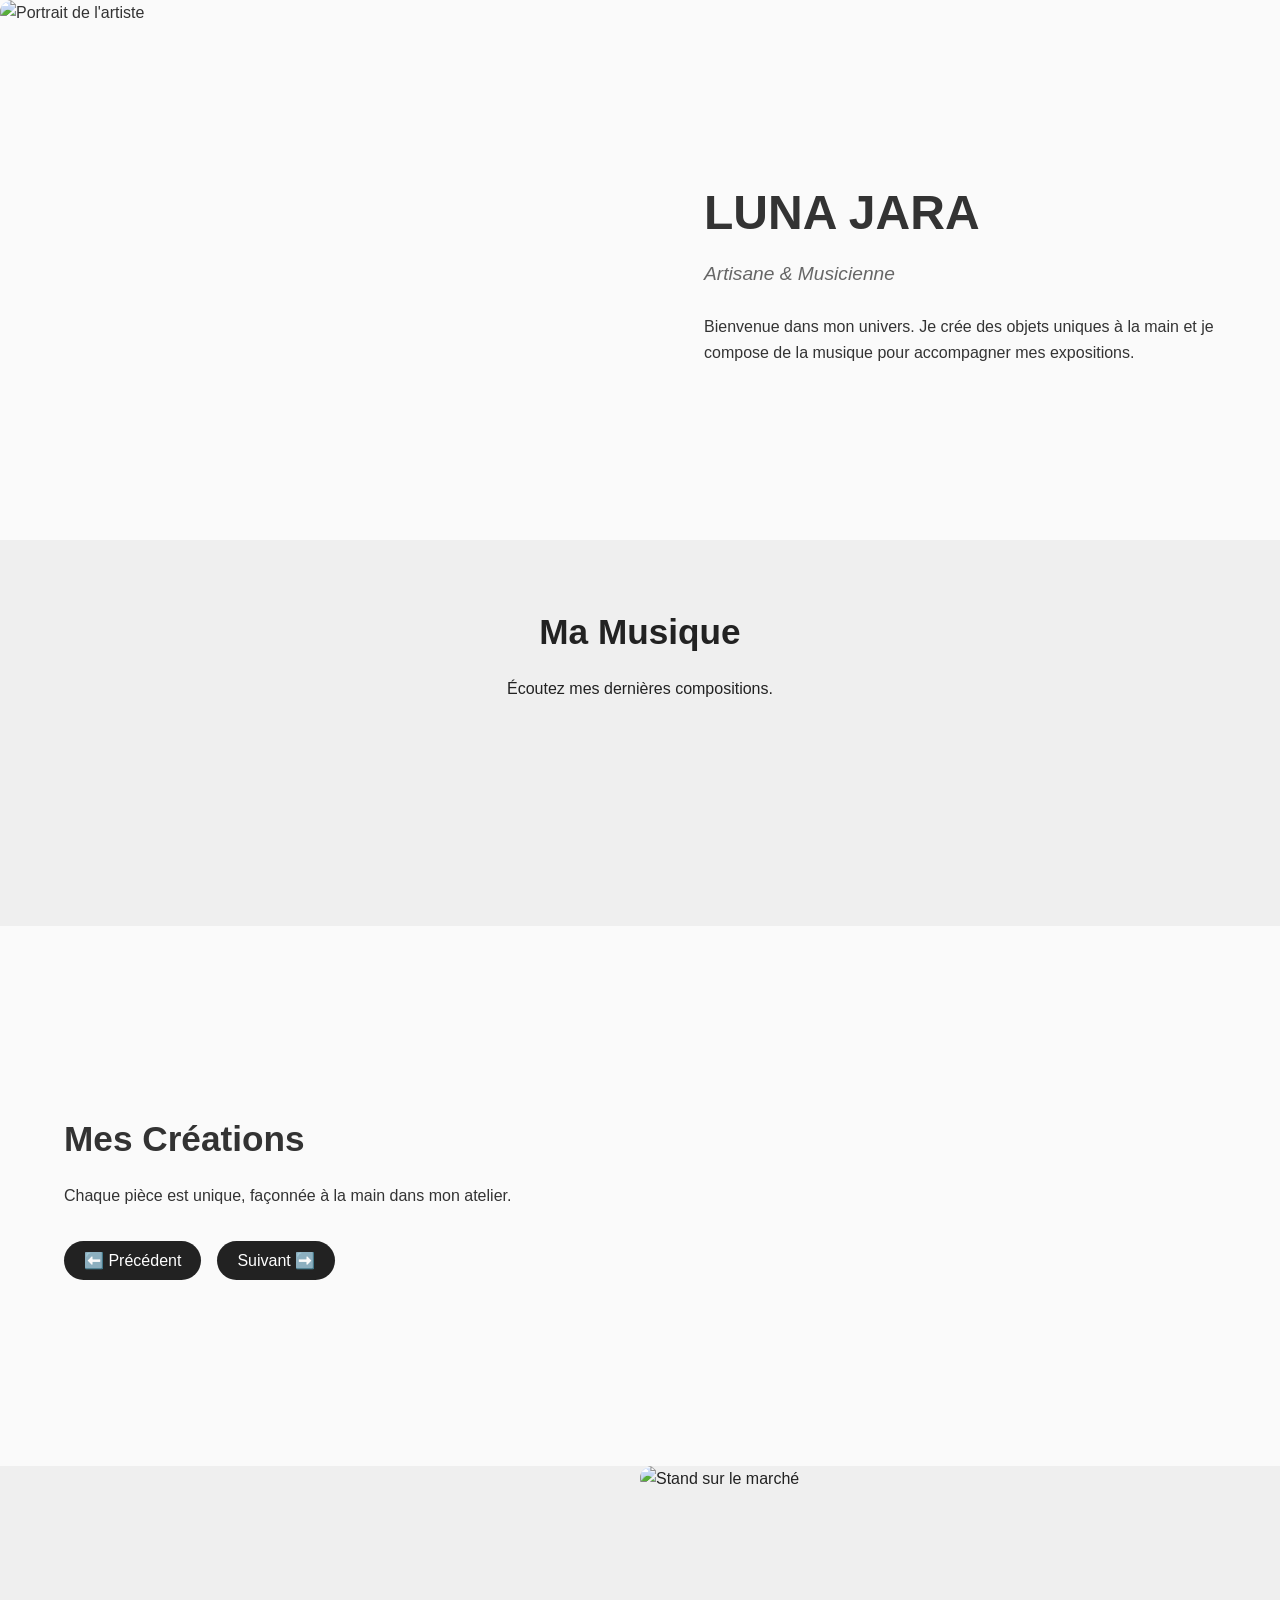
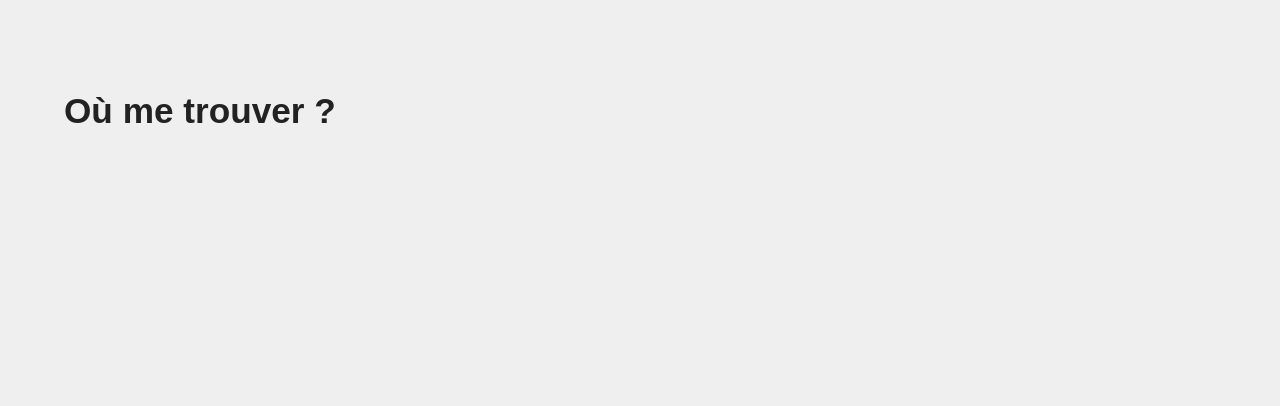
==== index.html @ 1c3c6ed4 "premier commit luna-dos" ====
<!DOCTYPE html>
<html lang="fr">

<head>
    <meta charset="UTF-8">
    <meta name="viewport" content="width=device-width, initial-scale=1.0">
    <title>Portfolio Artiste</title>
    <link rel="stylesheet" href="style.css">
</head>

<body>

    <!-- 1. EN-TÊTE : Image à gauche, Texte à droite -->
    <header class="section-grid bg-clair">
        <div class="image-container">
            <img src="https://picsum.photos/seed/artist/800/800" alt="Portrait de l'artiste">
        </div>
        <div class="text-container">
            <h1>LUNA JARA</h1>
            <p class="subtitle">Artisane & Musicienne</p>
            <p>Bienvenue dans mon univers. Je crée des objets uniques à la main et je compose de la musique pour
                accompagner mes expositions.</p>
        </div>
    </header>

    <!-- 2. SECTION MUSIQUE : Pleine largeur -->
    <section class="section-full bg-sombre">
        <h2>Ma Musique</h2>
        <p>Écoutez mes dernières compositions.</p>
        <iframe style="border-radius:12px" src="https://open.spotify.com/embed/playlist/37i9dQZF1DXcBWIGoYBM5M"
            width="100%" height="152" frameborder="0"
            allow="autoplay; clipboard-write; encrypted-media; fullscreen; picture-in-picture" loading="lazy"></iframe>
    </section>

    <!-- 3. SECTION GALERIE : Carrousel -->
    <section class="section-grid bg-clair">
        <div class="text-container">
            <h2>Mes Créations</h2>
            <p>Chaque pièce est unique, façonnée à la main dans mon atelier.</p>

            <div class="carrousel-boutons">
                <button id="btn-prev">⬅️ Précédent</button>
                <button id="btn-next">Suivant ➡️</button>
            </div>
        </div>

        <div class="galerie-container" id="galerie-liste">
            <!-- Injecté par JavaScript -->
        </div>
    </section>

    <!-- 4. SECTION MARCHÉS : Agenda à gauche, Carte à droite -->
    <section class="section-grid bg-sombre reverse-mobile">
        <div class="text-container">
            <h2>Où me trouver ?</h2>
            <ul class="agenda-liste" id="marches-liste">
                <!-- Injecté par JavaScript -->
            </ul>
        </div>

        <div class="image-container" id="zone-affichage-droite">
            <img src="https://picsum.photos/seed/market/800/800" alt="Stand sur le marché">
        </div>
    </section>

    <!-- PapaParse pour lire Google Sheets -->
    <script src="https://cdnjs.cloudflare.com/ajax/libs/PapaParse/5.4.1/papaparse.min.js"></script>
    <!-- Votre script principal -->
    <script src="script.js"></script>
</body>

</html>
---- style.css ----
/* --- PARAMÈTRES DE BASE --- */
* {
    box-sizing: border-box;
    margin: 0;
    padding: 0;
    font-family: 'Helvetica Neue', Arial, sans-serif;
}

body {
    color: #333;
    line-height: 1.6;
}

.bg-clair {
    background-color: #FAFAFA;
}

.bg-sombre {
    background-color: #EFEFEF;
    color: #222;
}

h1 {
    font-size: 3rem;
    margin-bottom: 0.5rem;
}

h2 {
    font-size: 2.2rem;
    margin-bottom: 1rem;
}

.subtitle {
    font-size: 1.2rem;
    color: #666;
    margin-bottom: 1.5rem;
    font-style: italic;
}

/* --- GRILLES PRINCIPALES (Ordinateur) --- */
.section-grid {
    display: grid;
    grid-template-columns: 1fr 1fr;
    min-height: 60vh;
}

.section-full {
    padding: 4rem 10%;
    text-align: center;
}

/* --- CONTENEURS INTERNES --- */
.text-container {
    padding: 4rem;
    display: flex;
    flex-direction: column;
    justify-content: center;
}

.image-container {
    width: 100%;
    height: 100%;
}

.image-container img {
    width: 100%;
    height: 100%;
    object-fit: cover;
    border-radius: 12px;
}

/* --- CARROUSSEL D'OBJETS --- */
.galerie-container {
    display: flex;
    overflow-x: auto;
    scroll-snap-type: x mandatory;
    scroll-behavior: smooth;
    gap: 1.5rem;
    padding: 2rem;
    scrollbar-width: none;
}

.galerie-container::-webkit-scrollbar {
    display: none;
}

.carte-objet {
    flex: 0 0 100%;
    scroll-snap-align: center;
    background: white;
    padding: 1rem;
    border-radius: 8px;
    box-shadow: 0 4px 6px rgba(0, 0, 0, 0.05);
    text-align: center;
    transition: transform 0.3s ease, box-shadow 0.3s ease;
    border: 1px solid #eee;
}

.carte-objet:hover {
    transform: translateY(-5px);
    box-shadow: 0 10px 15px rgba(0, 0, 0, 0.1);
}

.carte-objet img {
    width: 100%;
    height: 350px;
    object-fit: cover;
    border-radius: 8px;
    margin-bottom: 1rem;
}

/* --- BOUTONS DU CARROUSSEL --- */
.carrousel-boutons {
    margin-top: 2rem;
    display: flex;
    gap: 1rem;
}

.carrousel-boutons button {
    background-color: #222;
    color: white;
    border: none;
    padding: 10px 20px;
    border-radius: 20px;
    cursor: pointer;
    font-size: 1rem;
    transition: background-color 0.3s;
}

.carrousel-boutons button:hover {
    background-color: #555;
}

/* --- LISTE DES MARCHÉS --- */
.agenda-liste {
    list-style: none;
    margin-top: 2rem;
}

.agenda-liste li {
    padding: 1.5rem 0;
    border-bottom: 1px solid #ccc;
    font-size: 1.1rem;
}

.agenda-liste strong {
    color: #d35400;
    display: block;
}

/* --- BOUTON GOOGLE MAPS --- */
.info-marche {
    display: flex;
    flex-direction: column;
    align-items: flex-start;
    gap: 10px;
    margin-top: 5px;
}

.bouton-carte {
    background-color: #222;
    color: white;
    border: none;
    padding: 8px 16px;
    border-radius: 20px;
    font-size: 0.9rem;
    cursor: pointer;
    transition: background-color 0.3s ease;
}

.bouton-carte:hover {
    background-color: #555;
}

#zone-affichage-droite iframe {
    width: 100%;
    height: 100%;
    border-radius: 8px;
}

/* --- ADAPTATION MOBILE (Écrans < 800px) --- */
@media (max-width: 800px) {
    .section-grid {
        grid-template-columns: 1fr;
    }

    .text-container {
        padding: 2rem;
        text-align: center;
    }

    .carrousel-boutons {
        justify-content: center;
    }

    .galerie-container {
        padding: 1rem;
    }

    .carte-objet img {
        height: 250px;
    }

    .reverse-mobile .text-container {
        order: 1;
    }

    .reverse-mobile .image-container {
        order: 2;
    }
}
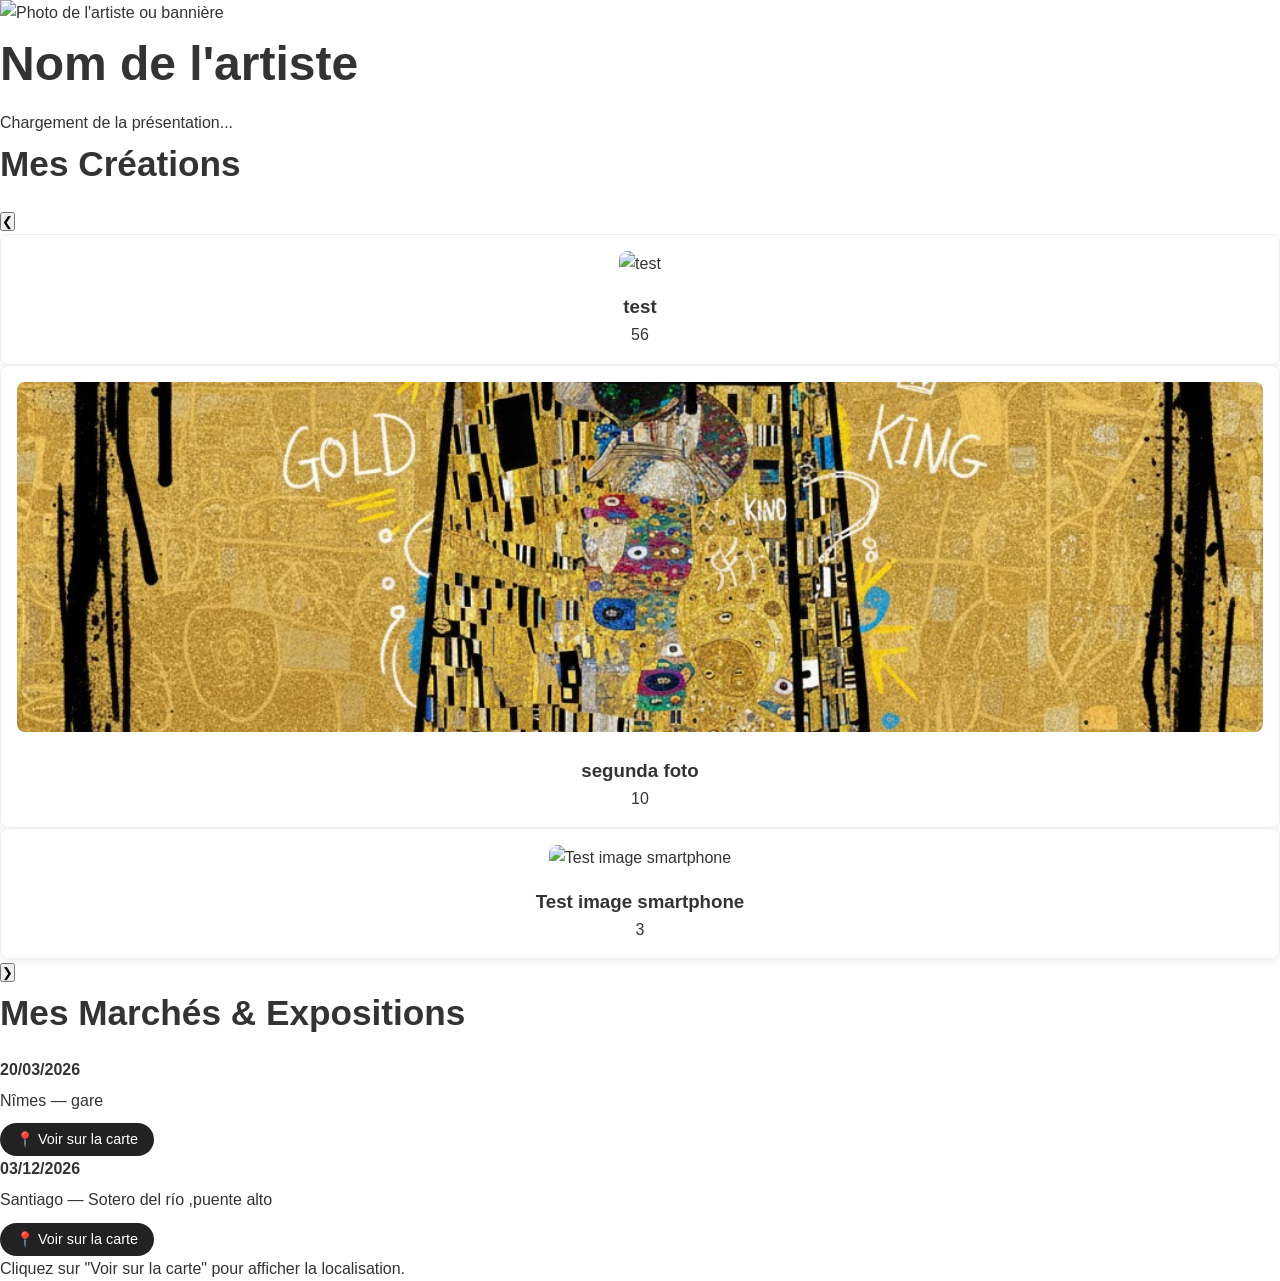
==== commit 1f380ac2: "ajout gestion du profil et mise a jour HTML" ====
--- a/index.html
+++ b/index.html
@@ -1,72 +1,51 @@
 <!DOCTYPE html>
 <html lang="fr">
-
 <head>
-    <meta charset="UTF-8">
-    <meta name="viewport" content="width=device-width, initial-scale=1.0">
-    <title>Portfolio Artiste</title>
-    <link rel="stylesheet" href="style.css">
+  <meta charset="UTF-8">
+  <meta name="viewport" content="width=device-width, initial-scale=1.0">
+  <title>Portfolio Artiste</title>
+  <link rel="stylesheet" href="style.css">
+  <!-- Script Decap CMS (Identity) -->
+  <script src="https://identity.netlify.com/v1/netlify-identity-widget.js"></script>
 </head>
-
 <body>
 
-    <!-- 1. EN-TÊTE : Image à gauche, Texte à droite -->
-    <header class="section-grid bg-clair">
-        <div class="image-container">
-            <img src="https://picsum.photos/seed/artist/800/800" alt="Portrait de l'artiste">
+  <!-- EN-TÊTE / BANNIÈRE DE L'ARTISTE -->
+  <header class="entete-artiste">
+    <div class="conteneur-entete">
+      <img id="image-entete" src="images/banniere.jpg" alt="Photo de l'artiste ou bannière">
+      <h1 id="nom-artiste">Nom de l'artiste</h1>
+      <p id="bio-artiste">Chargement de la présentation...</p>
+    </div>
+  </header>
+
+  <!-- SECTION GALERIE / MES CRÉATIONS -->
+  <main>
+    <section class="section-galerie">
+      <h2>Mes Créations</h2>
+      <div class="carrousel-conteneur">
+        <button id="btn-prev" class="btn-carrousel">❮</button>
+        <div id="galerie-liste" class="galerie-grille">
+          <!-- Les œuvres seront injectées ici par script.js -->
         </div>
-        <div class="text-container">
-            <h1>LUNA JARA</h1>
-            <p class="subtitle">Artisane & Musicienne</p>
-            <p>Bienvenue dans mon univers. Je crée des objets uniques à la main et je compose de la musique pour
-                accompagner mes expositions.</p>
-        </div>
-    </header>
-
-    <!-- 2. SECTION MUSIQUE : Pleine largeur -->
-    <section class="section-full bg-sombre">
-        <h2>Ma Musique</h2>
-        <p>Écoutez mes dernières compositions.</p>
-        <iframe style="border-radius:12px" src="https://open.spotify.com/embed/playlist/37i9dQZF1DXcBWIGoYBM5M"
-            width="100%" height="152" frameborder="0"
-            allow="autoplay; clipboard-write; encrypted-media; fullscreen; picture-in-picture" loading="lazy"></iframe>
+        <button id="btn-next" class="btn-carrousel">❯</button>
+      </div>
     </section>
 
-    <!-- 3. SECTION GALERIE : Carrousel -->
-    <section class="section-grid bg-clair">
-        <div class="text-container">
-            <h2>Mes Créations</h2>
-            <p>Chaque pièce est unique, façonnée à la main dans mon atelier.</p>
+    <!-- SECTION MARCHÉS & EXPOSITIONS -->
+    <section class="section-marches">
+      <h2>Mes Marchés & Expositions</h2>
+      <div class="marches-conteneur">
+        <ul id="marches-liste">
+          <!-- La liste des marchés sera injectée ici par script.js -->
+        </ul>
+        <div id="zone-affichage-droite" class="carte-fictive">
+          <p>Cliquez sur "Voir sur la carte" pour afficher la localisation.</p>
+        </div>
+      </div>
+    </section>
+  </main>
 
-            <div class="carrousel-boutons">
-                <button id="btn-prev">⬅️ Précédent</button>
-                <button id="btn-next">Suivant ➡️</button>
-            </div>
-        </div>
-
-        <div class="galerie-container" id="galerie-liste">
-            <!-- Injecté par JavaScript -->
-        </div>
-    </section>
-
-    <!-- 4. SECTION MARCHÉS : Agenda à gauche, Carte à droite -->
-    <section class="section-grid bg-sombre reverse-mobile">
-        <div class="text-container">
-            <h2>Où me trouver ?</h2>
-            <ul class="agenda-liste" id="marches-liste">
-                <!-- Injecté par JavaScript -->
-            </ul>
-        </div>
-
-        <div class="image-container" id="zone-affichage-droite">
-            <img src="https://picsum.photos/seed/market/800/800" alt="Stand sur le marché">
-        </div>
-    </section>
-
-    <!-- PapaParse pour lire Google Sheets -->
-    <script src="https://cdnjs.cloudflare.com/ajax/libs/PapaParse/5.4.1/papaparse.min.js"></script>
-    <!-- Votre script principal -->
-    <script src="script.js"></script>
+  <script src="script.js"></script>
 </body>
-
 </html>
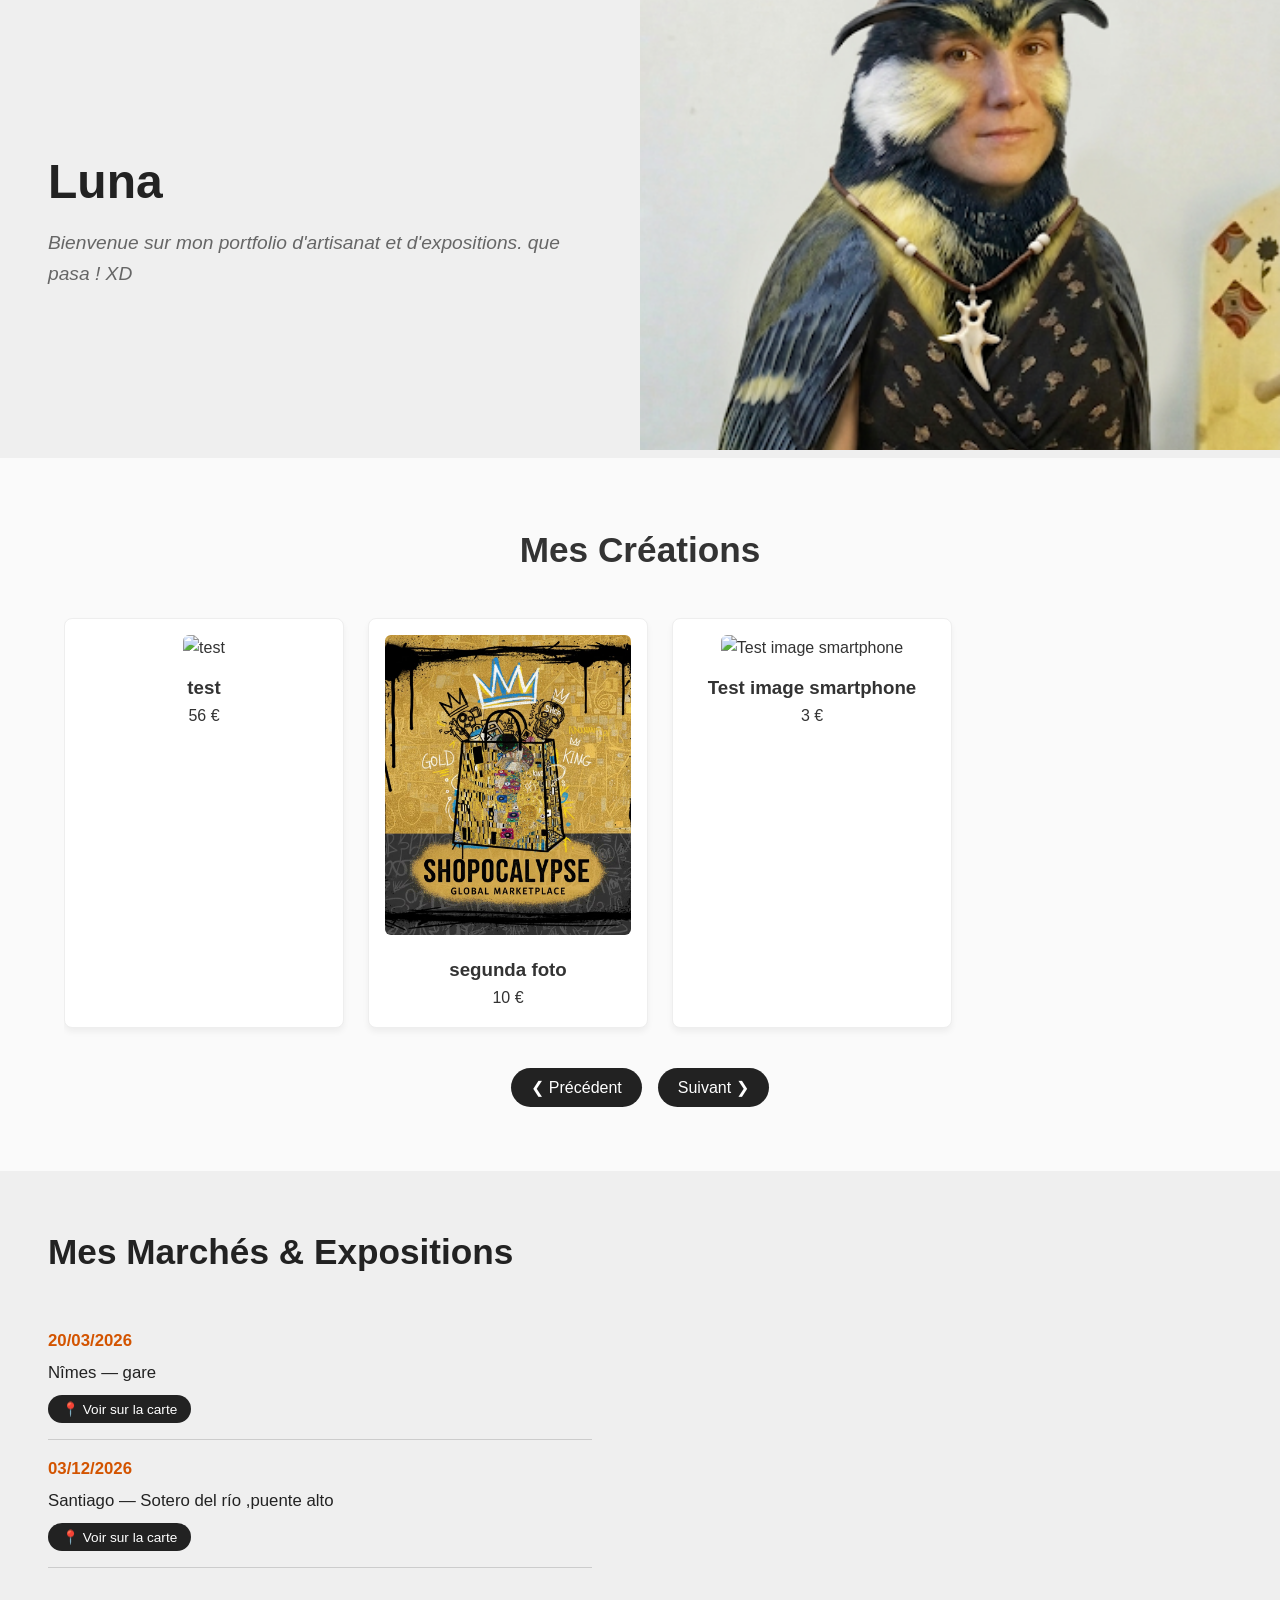
==== commit f097a2d7: "admin photo et texte" ====
--- a/index.html
+++ b/index.html
@@ -5,43 +5,46 @@
   <meta name="viewport" content="width=device-width, initial-scale=1.0">
   <title>Portfolio Artiste</title>
   <link rel="stylesheet" href="style.css">
-  <!-- Script Decap CMS (Identity) -->
   <script src="https://identity.netlify.com/v1/netlify-identity-widget.js"></script>
 </head>
-<body>
+<body class="bg-clair">
 
   <!-- EN-TÊTE / BANNIÈRE DE L'ARTISTE -->
-  <header class="entete-artiste">
-    <div class="conteneur-entete">
-      <img id="image-entete" src="images/banniere.jpg" alt="Photo de l'artiste ou bannière">
-      <h1 id="nom-artiste">Nom de l'artiste</h1>
-      <p id="bio-artiste">Chargement de la présentation...</p>
+  <header class="section-grid bg-sombre">
+    <div class="text-container">
+      <h1 id="nom-artiste">Luna</h1>
+      <p id="bio-artiste" class="subtitle">Chargement de la présentation...</p>
+    </div>
+    <div class="image-container">
+      <img id="image-entete" src="images/luna.png" alt="Photo de l'artiste">
     </div>
   </header>
 
-  <!-- SECTION GALERIE / MES CRÉATIONS -->
   <main>
-    <section class="section-galerie">
+    <!-- SECTION GALERIE / MES CRÉATIONS -->
+    <section class="section-full">
       <h2>Mes Créations</h2>
-      <div class="carrousel-conteneur">
-        <button id="btn-prev" class="btn-carrousel">❮</button>
-        <div id="galerie-liste" class="galerie-grille">
+      <div class="carrousel-wrapper">
+        <div id="galerie-liste" class="galerie-container">
           <!-- Les œuvres seront injectées ici par script.js -->
         </div>
-        <button id="btn-next" class="btn-carrousel">❯</button>
+        <div class="carrousel-boutons">
+          <button id="btn-prev">❮ Précédent</button>
+          <button id="btn-next">Suivant ❯</button>
+        </div>
       </div>
     </section>
 
     <!-- SECTION MARCHÉS & EXPOSITIONS -->
-    <section class="section-marches">
-      <h2>Mes Marchés & Expositions</h2>
-      <div class="marches-conteneur">
-        <ul id="marches-liste">
-          <!-- La liste des marchés sera injectée ici par script.js -->
+    <section class="section-grid bg-sombre reverse-mobile">
+      <div class="text-container">
+        <h2>Mes Marchés & Expositions</h2>
+        <ul id="marches-liste" class="agenda-liste">
+          <!-- La liste des marchés sera injectée par script.js -->
         </ul>
-        <div id="zone-affichage-droite" class="carte-fictive">
-          <p>Cliquez sur "Voir sur la carte" pour afficher la localisation.</p>
-        </div>
+      </div>
+      <div id="zone-affichage-droite" class="image-container">
+        <!-- Carte Google Maps dynamique -->
       </div>
     </section>
   </main>
--- a/style.css
+++ b/style.css
@@ -37,21 +37,22 @@
     font-style: italic;
 }
 
-/* --- GRILLES PRINCIPALES (Ordinateur) --- */
+/* --- GRILLES PRINCIPALES --- */
 .section-grid {
     display: grid;
     grid-template-columns: 1fr 1fr;
-    min-height: 60vh;
+    min-height: 50vh;
+    align-items: center;
 }
 
 .section-full {
-    padding: 4rem 10%;
+    padding: 4rem 5%;
     text-align: center;
 }
 
 /* --- CONTENEURS INTERNES --- */
 .text-container {
-    padding: 4rem;
+    padding: 3rem;
     display: flex;
     flex-direction: column;
     justify-content: center;
@@ -60,23 +61,31 @@
 .image-container {
     width: 100%;
     height: 100%;
+    min-height: 300px;
 }
 
 .image-container img {
     width: 100%;
     height: 100%;
+    max-height: 450px;
     object-fit: cover;
-    border-radius: 12px;
-}
-
-/* --- CARROUSSEL D'OBJETS --- */
+}
+
+/* --- CARROUSEL D'OBJETS --- */
+.carrousel-wrapper {
+    display: flex;
+    flex-direction: column;
+    align-items: center;
+}
+
 .galerie-container {
     display: flex;
     overflow-x: auto;
     scroll-snap-type: x mandatory;
     scroll-behavior: smooth;
     gap: 1.5rem;
-    padding: 2rem;
+    padding: 1.5rem 0;
+    width: 100%;
     scrollbar-width: none;
 }
 
@@ -85,8 +94,8 @@
 }
 
 .carte-objet {
-    flex: 0 0 100%;
-    scroll-snap-align: center;
+    flex: 0 0 280px; /* Taille fixe pour chaque carte d'image */
+    scroll-snap-align: start;
     background: white;
     padding: 1rem;
     border-radius: 8px;
@@ -103,15 +112,15 @@
 
 .carte-objet img {
     width: 100%;
-    height: 350px;
+    height: 300px;
     object-fit: cover;
-    border-radius: 8px;
-    margin-bottom: 1rem;
-}
-
-/* --- BOUTONS DU CARROUSSEL --- */
+    border-radius: 6px;
+    margin-bottom: 0.8rem;
+}
+
+/* --- BOUTONS DU CARROUSEL --- */
 .carrousel-boutons {
-    margin-top: 2rem;
+    margin-top: 1rem;
     display: flex;
     gap: 1rem;
 }
@@ -134,13 +143,13 @@
 /* --- LISTE DES MARCHÉS --- */
 .agenda-liste {
     list-style: none;
-    margin-top: 2rem;
+    margin-top: 1rem;
 }
 
 .agenda-liste li {
-    padding: 1.5rem 0;
+    padding: 1rem 0;
     border-bottom: 1px solid #ccc;
-    font-size: 1.1rem;
+    font-size: 1.05rem;
 }
 
 .agenda-liste strong {
@@ -148,12 +157,11 @@
     display: block;
 }
 
-/* --- BOUTON GOOGLE MAPS --- */
 .info-marche {
     display: flex;
     flex-direction: column;
     align-items: flex-start;
-    gap: 10px;
+    gap: 8px;
     margin-top: 5px;
 }
 
@@ -161,9 +169,9 @@
     background-color: #222;
     color: white;
     border: none;
-    padding: 8px 16px;
-    border-radius: 20px;
-    font-size: 0.9rem;
+    padding: 6px 14px;
+    border-radius: 15px;
+    font-size: 0.85rem;
     cursor: pointer;
     transition: background-color 0.3s ease;
 }
@@ -172,40 +180,22 @@
     background-color: #555;
 }
 
-#zone-affichage-droite iframe {
-    width: 100%;
-    height: 100%;
-    border-radius: 8px;
-}
-
-/* --- ADAPTATION MOBILE (Écrans < 800px) --- */
+/* --- ADAPTATION MOBILE --- */
 @media (max-width: 800px) {
     .section-grid {
         grid-template-columns: 1fr;
     }
 
     .text-container {
-        padding: 2rem;
+        padding: 2rem 1rem;
         text-align: center;
     }
 
-    .carrousel-boutons {
-        justify-content: center;
-    }
-
-    .galerie-container {
-        padding: 1rem;
-    }
-
-    .carte-objet img {
-        height: 250px;
-    }
-
-    .reverse-mobile .text-container {
-        order: 1;
-    }
-
-    .reverse-mobile .image-container {
-        order: 2;
+    .info-marche {
+        align-items: center;
+    }
+
+    .carte-objet {
+        flex: 0 0 240px;
     }
 }
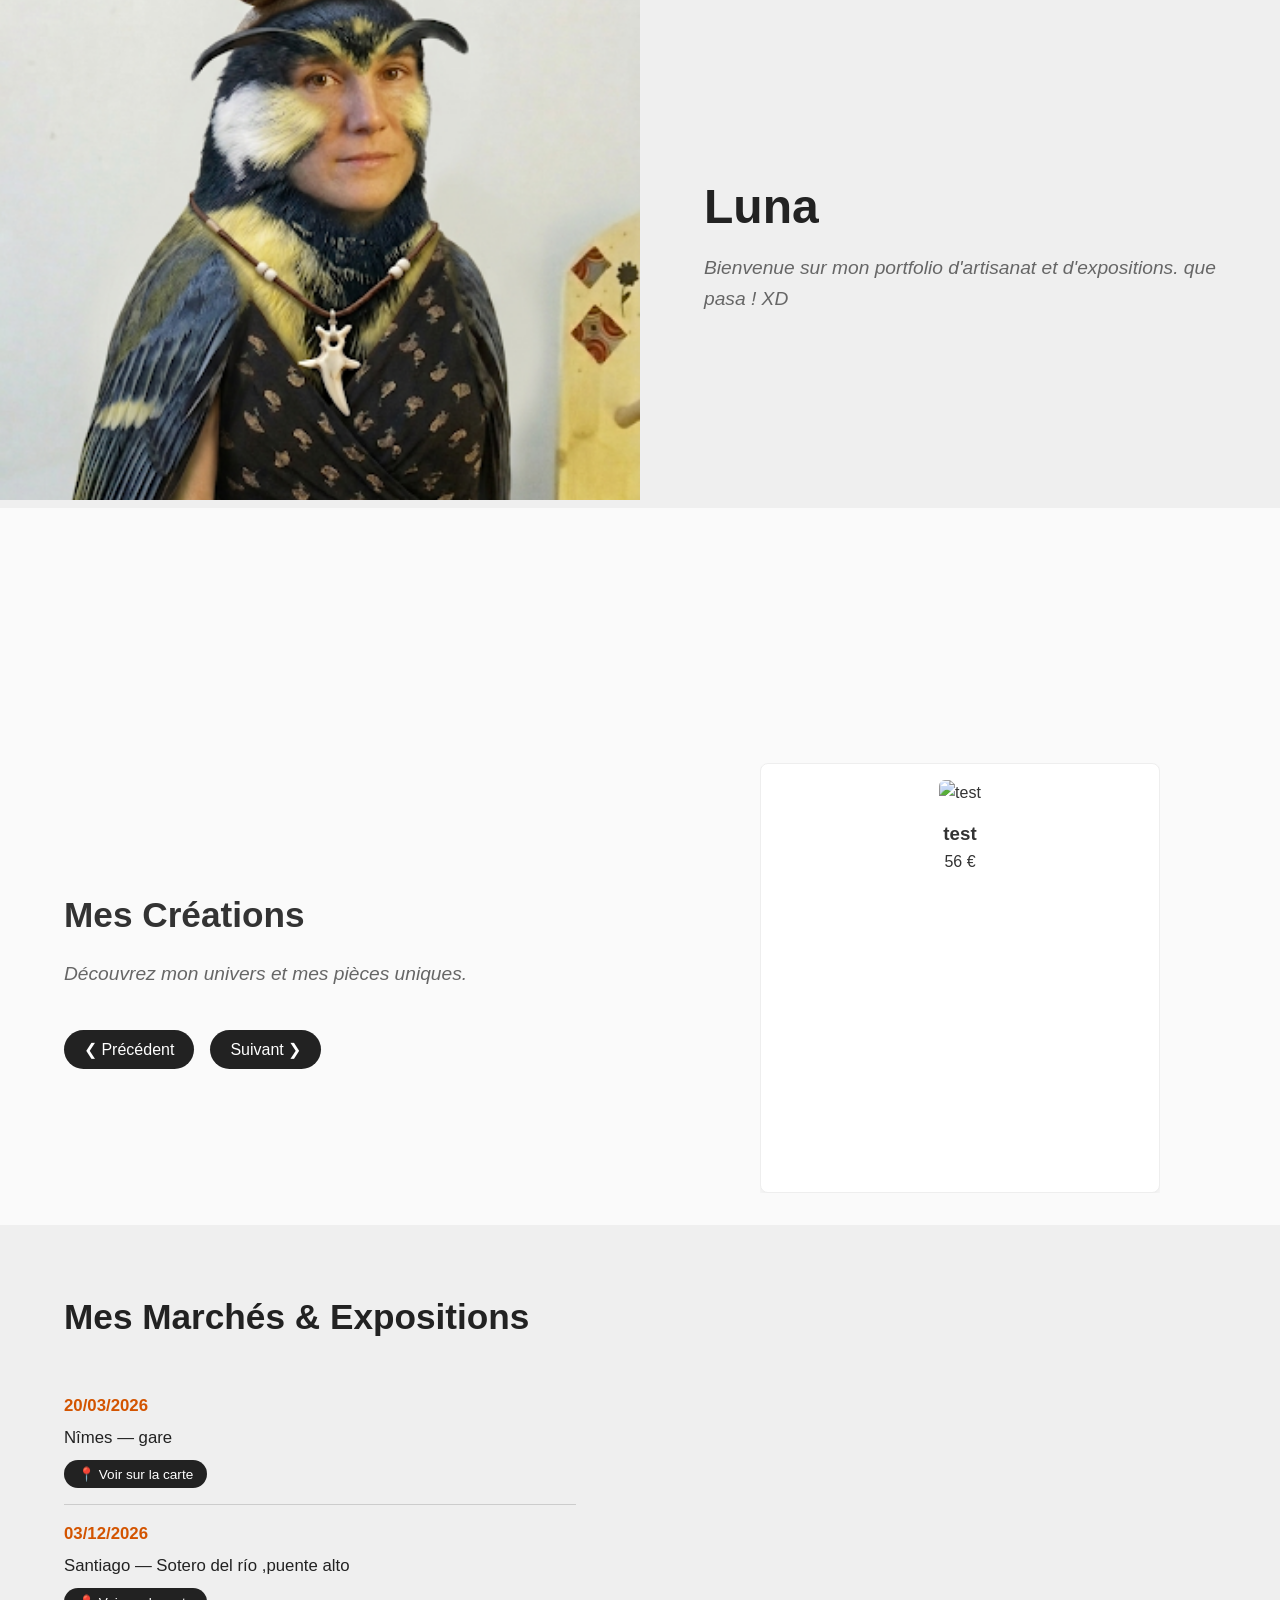
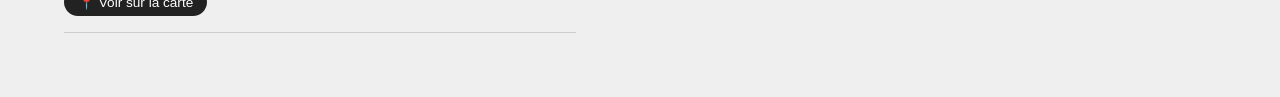
==== commit 2bdf3a0f: "retouche entete,audio et carrousel" ====
--- a/index.html
+++ b/index.html
@@ -9,33 +9,45 @@
 </head>
 <body class="bg-clair">
 
-  <!-- EN-TÊTE / BANNIÈRE DE L'ARTISTE -->
+  <!-- 1. EN-TÊTE : Image à gauche, Texte à droite -->
   <header class="section-grid bg-sombre">
+    <div class="image-container">
+      <img id="image-entete" src="images/luna.png" alt="Photo de l'artiste">
+    </div>
     <div class="text-container">
       <h1 id="nom-artiste">Luna</h1>
       <p id="bio-artiste" class="subtitle">Chargement de la présentation...</p>
     </div>
-    <div class="image-container">
-      <img id="image-entete" src="images/luna.png" alt="Photo de l'artiste">
-    </div>
   </header>
 
+  <!-- 2. LECTEUR AUDIO (Spotify ou autre) ENTRE L'EN-TÊTE ET LE CARROUSEL -->
+  <section class="section-full bg-clair" style="padding: 2rem 5%;">
+    <div class="lecteur-audio-container" style="max-width: 600px; margin: 0 auto; text-align: center;">
+      <!-- Insère ton iframe Spotify ou ton lecteur audio ici -->
+       <iframe data-testid="embed-iframe" style="border-radius:12px" src="https://open.spotify.com/embed/playlist/43dbio5objvJqwHxGCjBZI?utm_source=generator&theme=0&si=aa520aedc5224a1f" width="100%" height="152" frameBorder="0" allowfullscreen="" allow="autoplay; clipboard-write; encrypted-media; fullscreen; picture-in-picture" loading="lazy"></iframe>
+      <!-- Exemple Spotify : <iframe style="border-radius:12px" src="https://open.spotify.com/embed/track/..." width="100%" height="152" frameBorder="0" allowfullscreen="" allow="autoplay; clipboard-write; encrypted-media; fullscreen; picture-in-picture"></iframe> -->
+    </div>
+  </section>
+
   <main>
-    <!-- SECTION GALERIE / MES CRÉATIONS -->
-    <section class="section-full">
-      <h2>Mes Créations</h2>
-      <div class="carrousel-wrapper">
-        <div id="galerie-liste" class="galerie-container">
-          <!-- Les œuvres seront injectées ici par script.js -->
-        </div>
+    <!-- 3. SECTION GALERIE / CARROUSEL : Texte/Boutons à gauche, Images à droite -->
+    <section class="section-grid bg-clair">
+      <div class="text-container">
+        <h2>Mes Créations</h2>
+        <p class="subtitle">Découvrez mon univers et mes pièces uniques.</p>
         <div class="carrousel-boutons">
           <button id="btn-prev">❮ Précédent</button>
           <button id="btn-next">Suivant ❯</button>
         </div>
       </div>
+      <div class="image-container carrousel-droite-container">
+        <div id="galerie-liste" class="galerie-container">
+          <!-- Les œuvres s'affichent ici une par une -->
+        </div>
+      </div>
     </section>
 
-    <!-- SECTION MARCHÉS & EXPOSITIONS -->
+    <!-- 4. SECTION MARCHÉS & EXPOSITIONS -->
     <section class="section-grid bg-sombre reverse-mobile">
       <div class="text-container">
         <h2>Mes Marchés & Expositions</h2>
--- a/style.css
+++ b/style.css
@@ -37,7 +37,7 @@
     font-style: italic;
 }
 
-/* --- GRILLES PRINCIPALES --- */
+/* --- GRILLES PRINCIPALES (2 colonnes) --- */
 .section-grid {
     display: grid;
     grid-template-columns: 1fr 1fr;
@@ -45,14 +45,9 @@
     align-items: center;
 }
 
-.section-full {
-    padding: 4rem 5%;
-    text-align: center;
-}
-
 /* --- CONTENEURS INTERNES --- */
 .text-container {
-    padding: 3rem;
+    padding: 4rem;
     display: flex;
     flex-direction: column;
     justify-content: center;
@@ -61,21 +56,22 @@
 .image-container {
     width: 100%;
     height: 100%;
-    min-height: 300px;
+    min-height: 350px;
 }
 
 .image-container img {
     width: 100%;
     height: 100%;
-    max-height: 450px;
+    max-height: 500px;
     object-fit: cover;
 }
 
-/* --- CARROUSEL D'OBJETS --- */
-.carrousel-wrapper {
+/* --- CARROUSEL : Affichage une par une sur la colonne de droite --- */
+.carrousel-droite-container {
     display: flex;
-    flex-direction: column;
     align-items: center;
+    justify-content: center;
+    padding: 2rem;
 }
 
 .galerie-container {
@@ -83,9 +79,9 @@
     overflow-x: auto;
     scroll-snap-type: x mandatory;
     scroll-behavior: smooth;
-    gap: 1.5rem;
-    padding: 1.5rem 0;
+    gap: 1rem;
     width: 100%;
+    max-width: 400px;
     scrollbar-width: none;
 }
 
@@ -94,25 +90,19 @@
 }
 
 .carte-objet {
-    flex: 0 0 280px; /* Taille fixe pour chaque carte d'image */
-    scroll-snap-align: start;
+    flex: 0 0 100%; /* Force chaque carte à prendre toute la largeur du conteneur de droite (une par une) */
+    scroll-snap-align: center;
     background: white;
     padding: 1rem;
     border-radius: 8px;
     box-shadow: 0 4px 6px rgba(0, 0, 0, 0.05);
     text-align: center;
-    transition: transform 0.3s ease, box-shadow 0.3s ease;
     border: 1px solid #eee;
-}
-
-.carte-objet:hover {
-    transform: translateY(-5px);
-    box-shadow: 0 10px 15px rgba(0, 0, 0, 0.1);
 }
 
 .carte-objet img {
     width: 100%;
-    height: 300px;
+    height: 320px;
     object-fit: cover;
     border-radius: 6px;
     margin-bottom: 0.8rem;
@@ -180,6 +170,13 @@
     background-color: #555;
 }
 
+#zone-affichage-droite iframe {
+    width: 100%;
+    height: 100%;
+    min-height: 350px;
+    border-radius: 0;
+}
+
 /* --- ADAPTATION MOBILE --- */
 @media (max-width: 800px) {
     .section-grid {
@@ -191,11 +188,11 @@
         text-align: center;
     }
 
+    .carrousel-boutons {
+        justify-content: center;
+    }
+
     .info-marche {
         align-items: center;
     }
-
-    .carte-objet {
-        flex: 0 0 240px;
-    }
 }
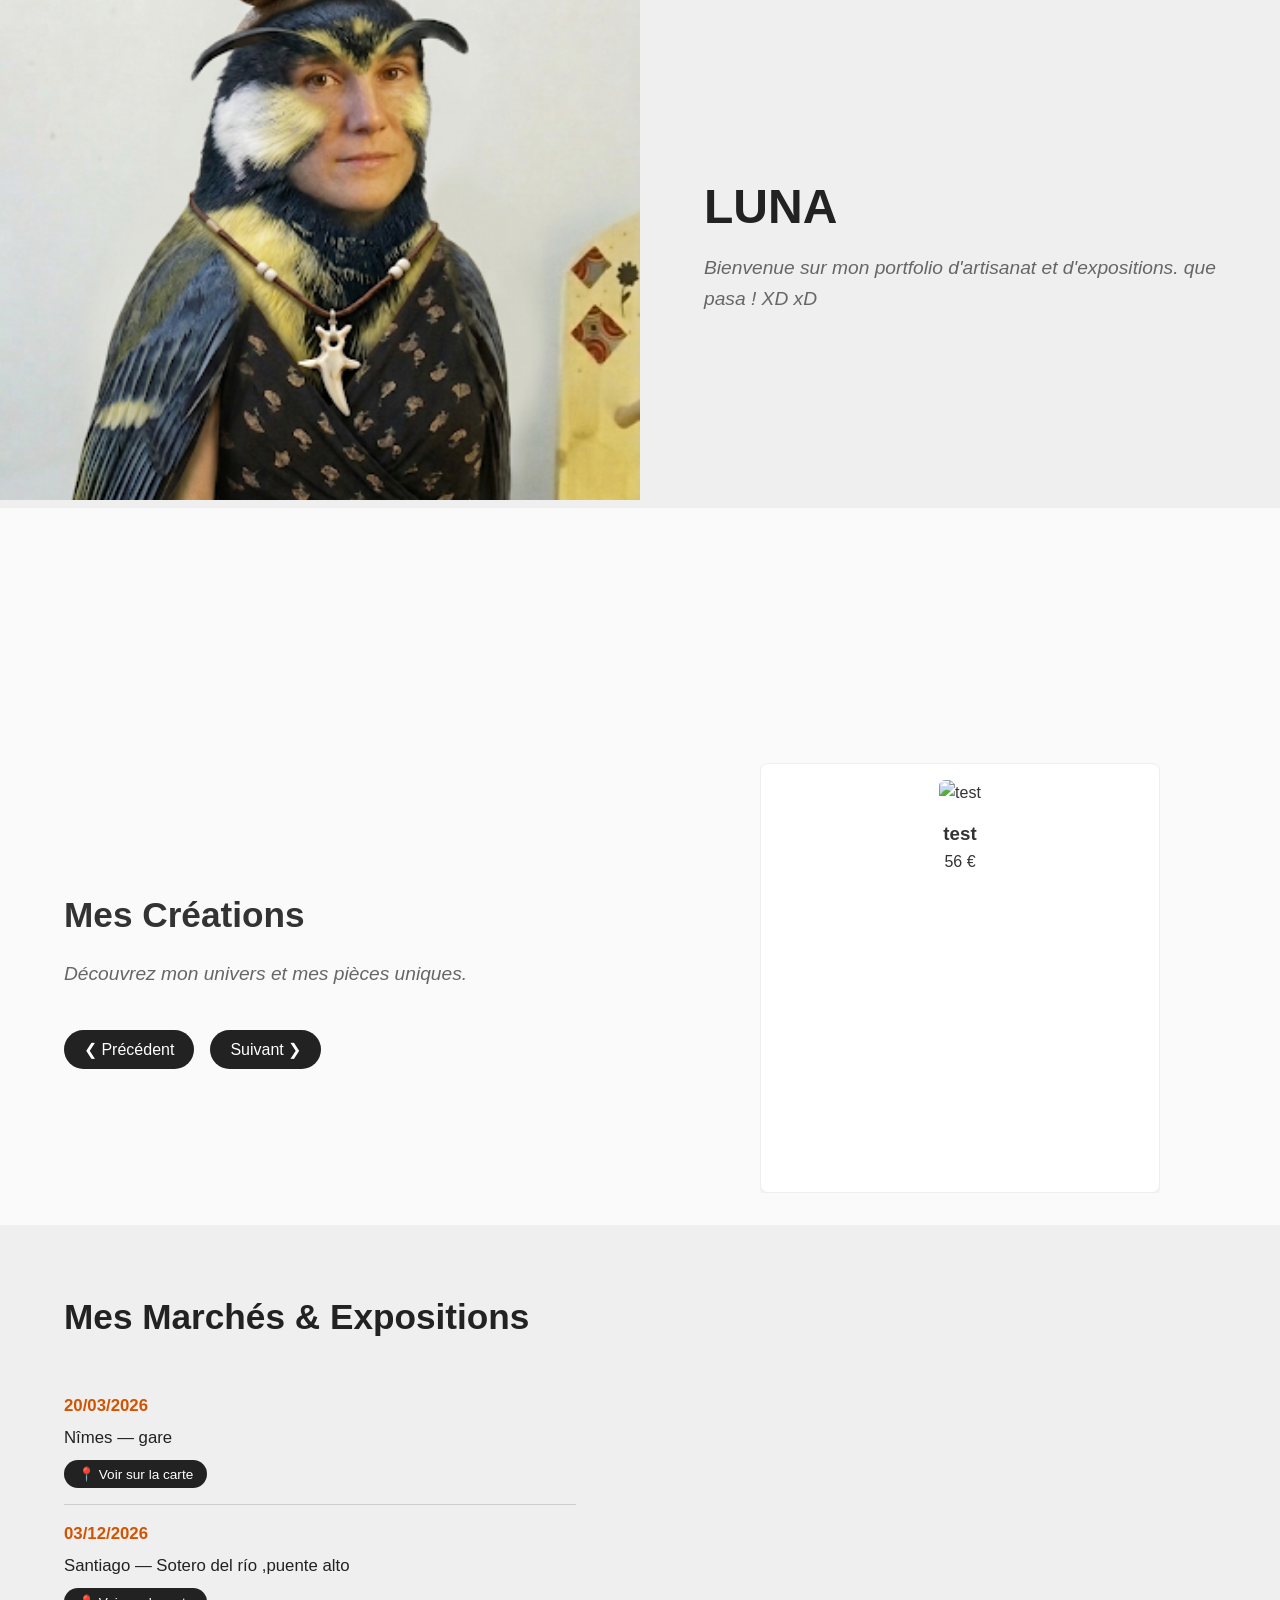
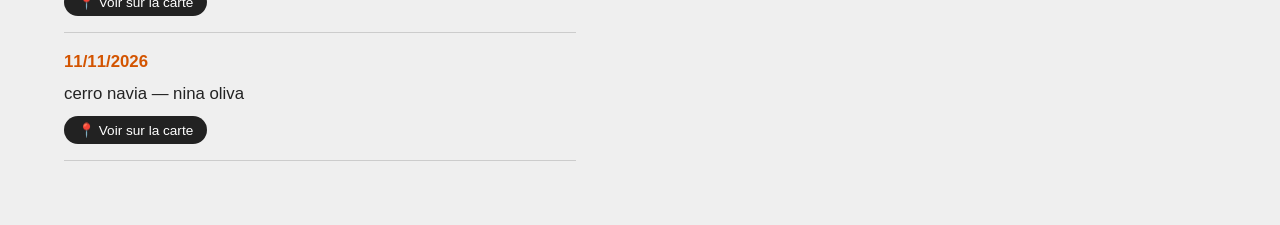
==== commit 466bfa82: "passage de netlify au site sur GitHub Pages" ====
--- a/index.html
+++ b/index.html
@@ -15,8 +15,8 @@
       <img id="image-entete" src="images/luna.png" alt="Photo de l'artiste">
     </div>
     <div class="text-container">
-      <h1 id="nom-artiste">Luna</h1>
-      <p id="bio-artiste" class="subtitle">Chargement de la présentation...</p>
+      <h1 id="nom-artiste"></h1>
+      <p id="bio-artiste" class="subtitle"></p>
     </div>
   </header>
 
@@ -24,7 +24,7 @@
   <section class="section-full bg-clair" style="padding: 2rem 5%;">
     <div class="lecteur-audio-container" style="max-width: 600px; margin: 0 auto; text-align: center;">
       <!-- Insère ton iframe Spotify ou ton lecteur audio ici -->
-       <iframe data-testid="embed-iframe" style="border-radius:12px" src="https://open.spotify.com/embed/playlist/43dbio5objvJqwHxGCjBZI?utm_source=generator&theme=0&si=aa520aedc5224a1f" width="100%" height="152" frameBorder="0" allowfullscreen="" allow="autoplay; clipboard-write; encrypted-media; fullscreen; picture-in-picture" loading="lazy"></iframe>
+    <iframe data-testid="embed-iframe" style="border-radius:12px" src="https://open.spotify.com/embed/playlist/43dbio5objvJqwHxGCjBZI?utm_source=generator&theme=0&si=aa520aedc5224a1f" width="100%" height="152" frameBorder="0" allowfullscreen="" allow="autoplay; clipboard-write; encrypted-media; fullscreen; picture-in-picture" loading="lazy"></iframe>
       <!-- Exemple Spotify : <iframe style="border-radius:12px" src="https://open.spotify.com/embed/track/..." width="100%" height="152" frameBorder="0" allowfullscreen="" allow="autoplay; clipboard-write; encrypted-media; fullscreen; picture-in-picture"></iframe> -->
     </div>
   </section>
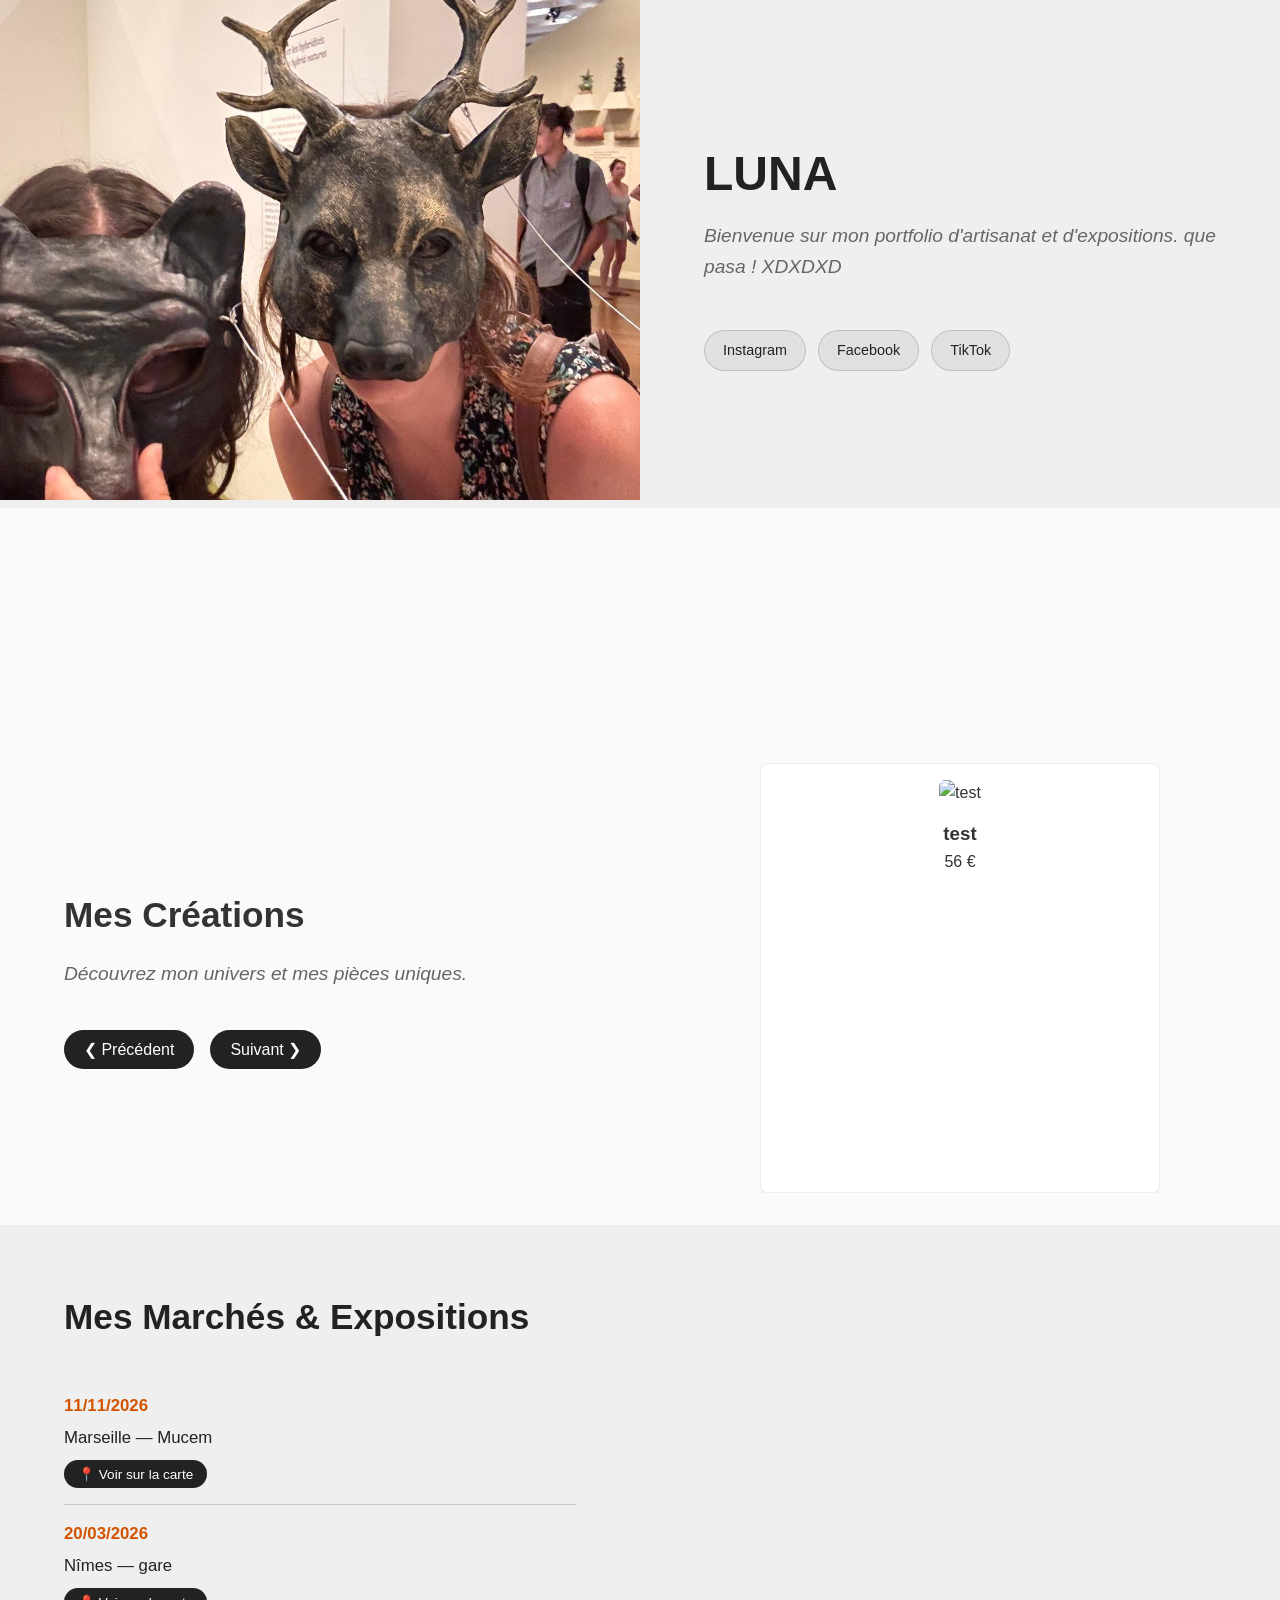
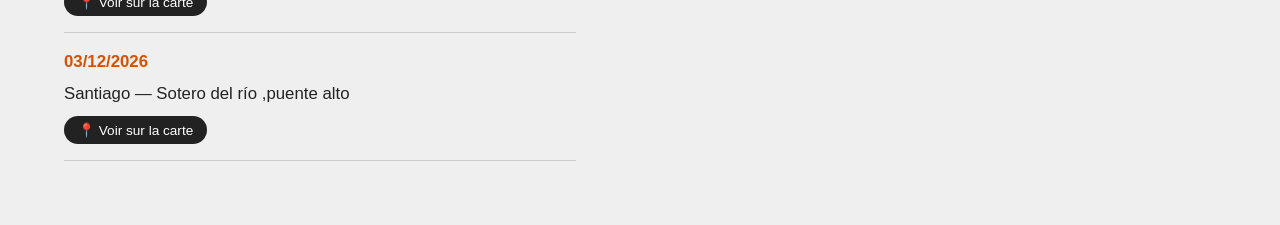
==== commit 798e768a: "ajout de liens reseaux sociaux" ====
--- a/index.html
+++ b/index.html
@@ -5,7 +5,7 @@
   <meta name="viewport" content="width=device-width, initial-scale=1.0">
   <title>Portfolio Artiste</title>
   <link rel="stylesheet" href="style.css">
-  <script src="https://identity.netlify.com/v1/netlify-identity-widget.js"></script>
+  
 </head>
 <body class="bg-clair">
 
@@ -17,7 +17,14 @@
     <div class="text-container">
       <h1 id="nom-artiste"></h1>
       <p id="bio-artiste" class="subtitle"></p>
+        <!-- Zone pour les réseaux sociaux -->
+      <div id="reseaux-sociaux" class="reseaux-container">
+        <!-- Injecté dynamiquement par JS -->
+      </div>
     </div>
+
+      
+
   </header>
 
   <!-- 2. LECTEUR AUDIO (Spotify ou autre) ENTRE L'EN-TÊTE ET LE CARROUSEL -->
--- a/style.css
+++ b/style.css
@@ -45,6 +45,64 @@
     align-items: center;
 }
 
+/* --- 3. DÉCORATION ET ALIGNEMENT DES RÉSEAUX SOCIAUX --- */
+
+.reseaux-container {
+    display: flex;
+    flex-wrap: wrap;
+    gap: 12px;
+    margin-top: 1.5rem;
+}
+
+.reseaux-container a {
+    display: inline-flex;
+    align-items: center;
+    justify-content: center;
+    padding: 8px 18px;
+
+
+    /* Couleurs et bordures */
+   color: #222222; 
+  background-color: rgba(0, 0, 0, 0.06); 
+  border: 1px solid rgba(0, 0, 0, 0.15); 
+  border-radius: 25px;
+
+    /* Typographie */
+    font-size: 0.9rem;
+    font-weight: 500;
+    text-decoration: none;
+    transition: all 0.3s ease;
+
+    /* Animation au survol */
+    transition: all 0.3s ease;
+    backdrop-filter: blur(5px);
+}
+
+.reseaux-container a:hover {
+  background-color: #222222;
+  color: #ffffff;
+  border-color: #222222;
+  transform: translateY(-2px);
+  box-shadow: 0 4px 12px rgba(0, 0, 0, 0.15);
+}
+
+/* Effet au survol des boutons */
+.reseaux-container a:hover {
+    background-color: #ffffff;
+    color: #121212;
+    /* Ajuste selon la couleur sombre de ton thème */
+    border-color: #ffffff;
+    transform: translateY(-2px);
+    box-shadow: 0 4px 12px rgba(0, 0, 0, 0.2);
+}
+
+/* Style lors du clic */
+.reseaux-container a:active {
+    transform: translateY(0);
+}
+
+
+
 /* --- CONTENEURS INTERNES --- */
 .text-container {
     padding: 4rem;
@@ -90,7 +148,8 @@
 }
 
 .carte-objet {
-    flex: 0 0 100%; /* Force chaque carte à prendre toute la largeur du conteneur de droite (une par une) */
+    flex: 0 0 100%;
+    /* Force chaque carte à prendre toute la largeur du conteneur de droite (une par une) */
     scroll-snap-align: center;
     background: white;
     padding: 1rem;
